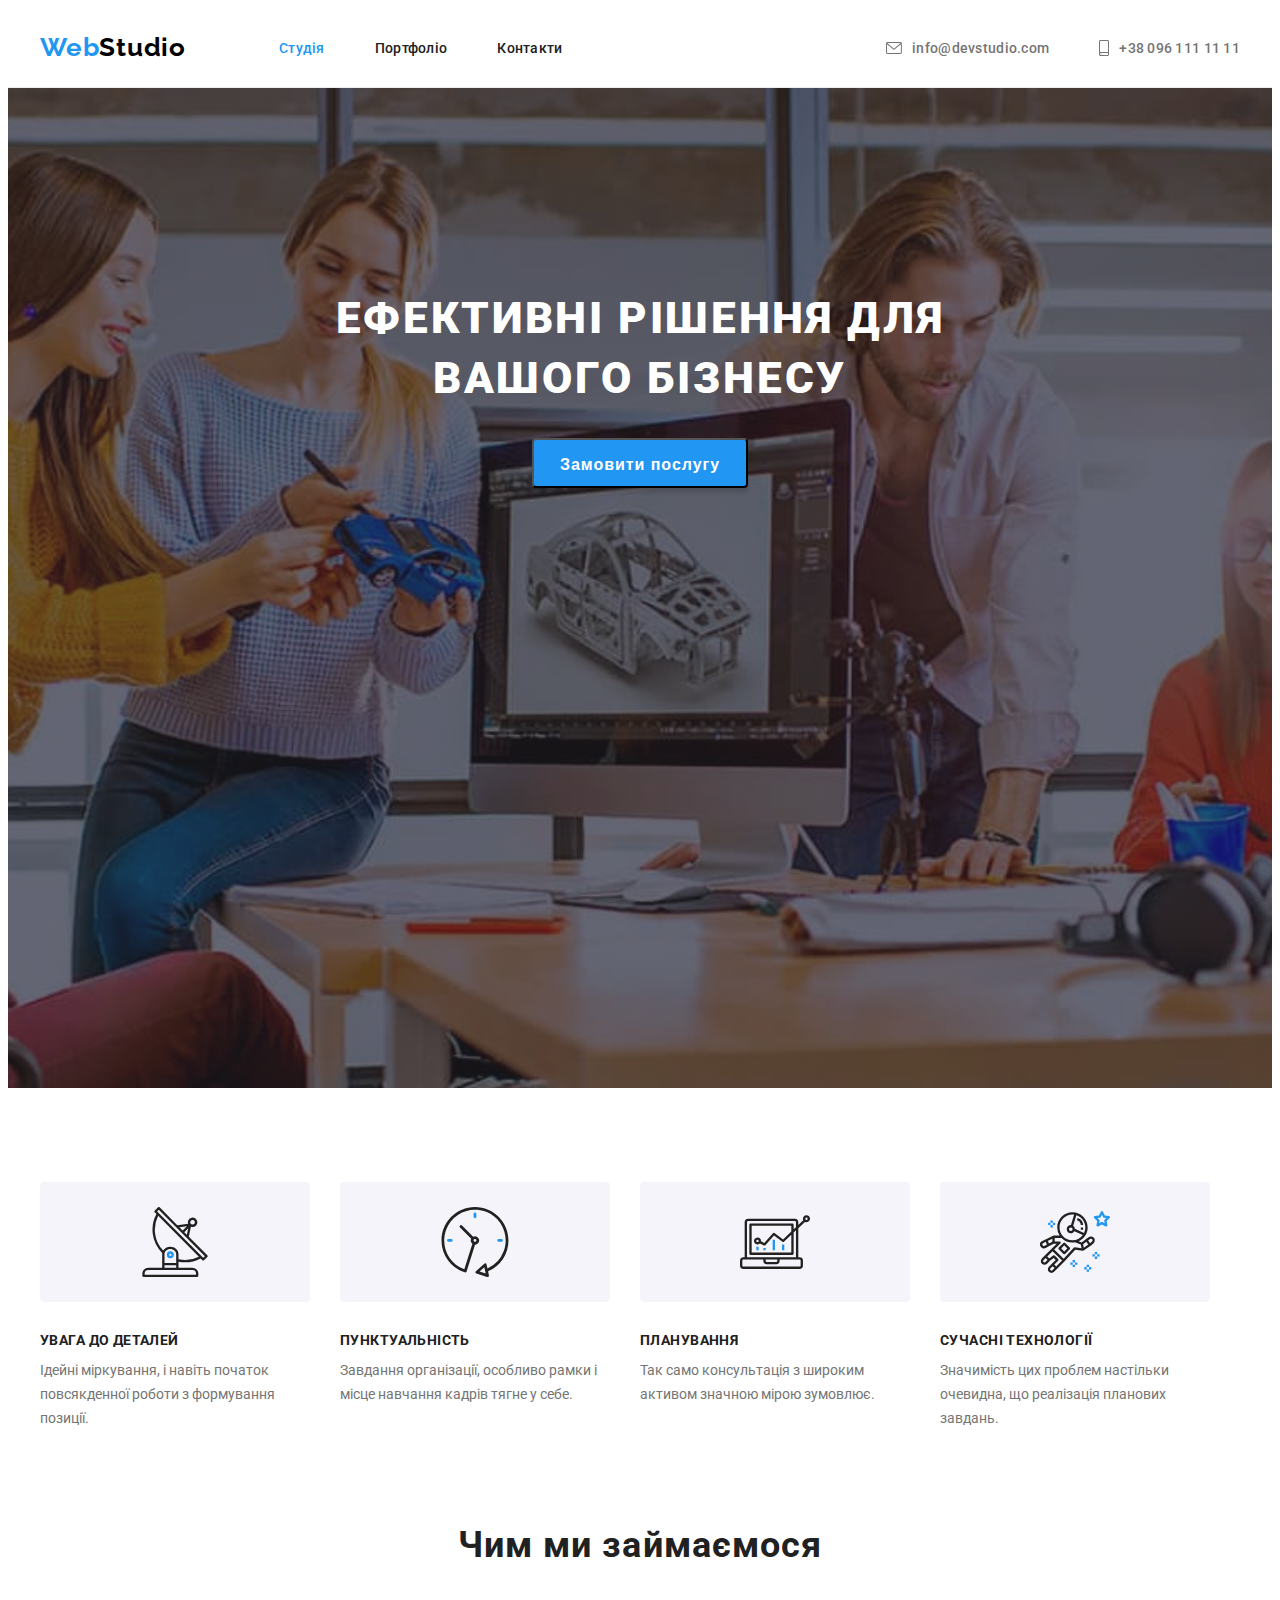
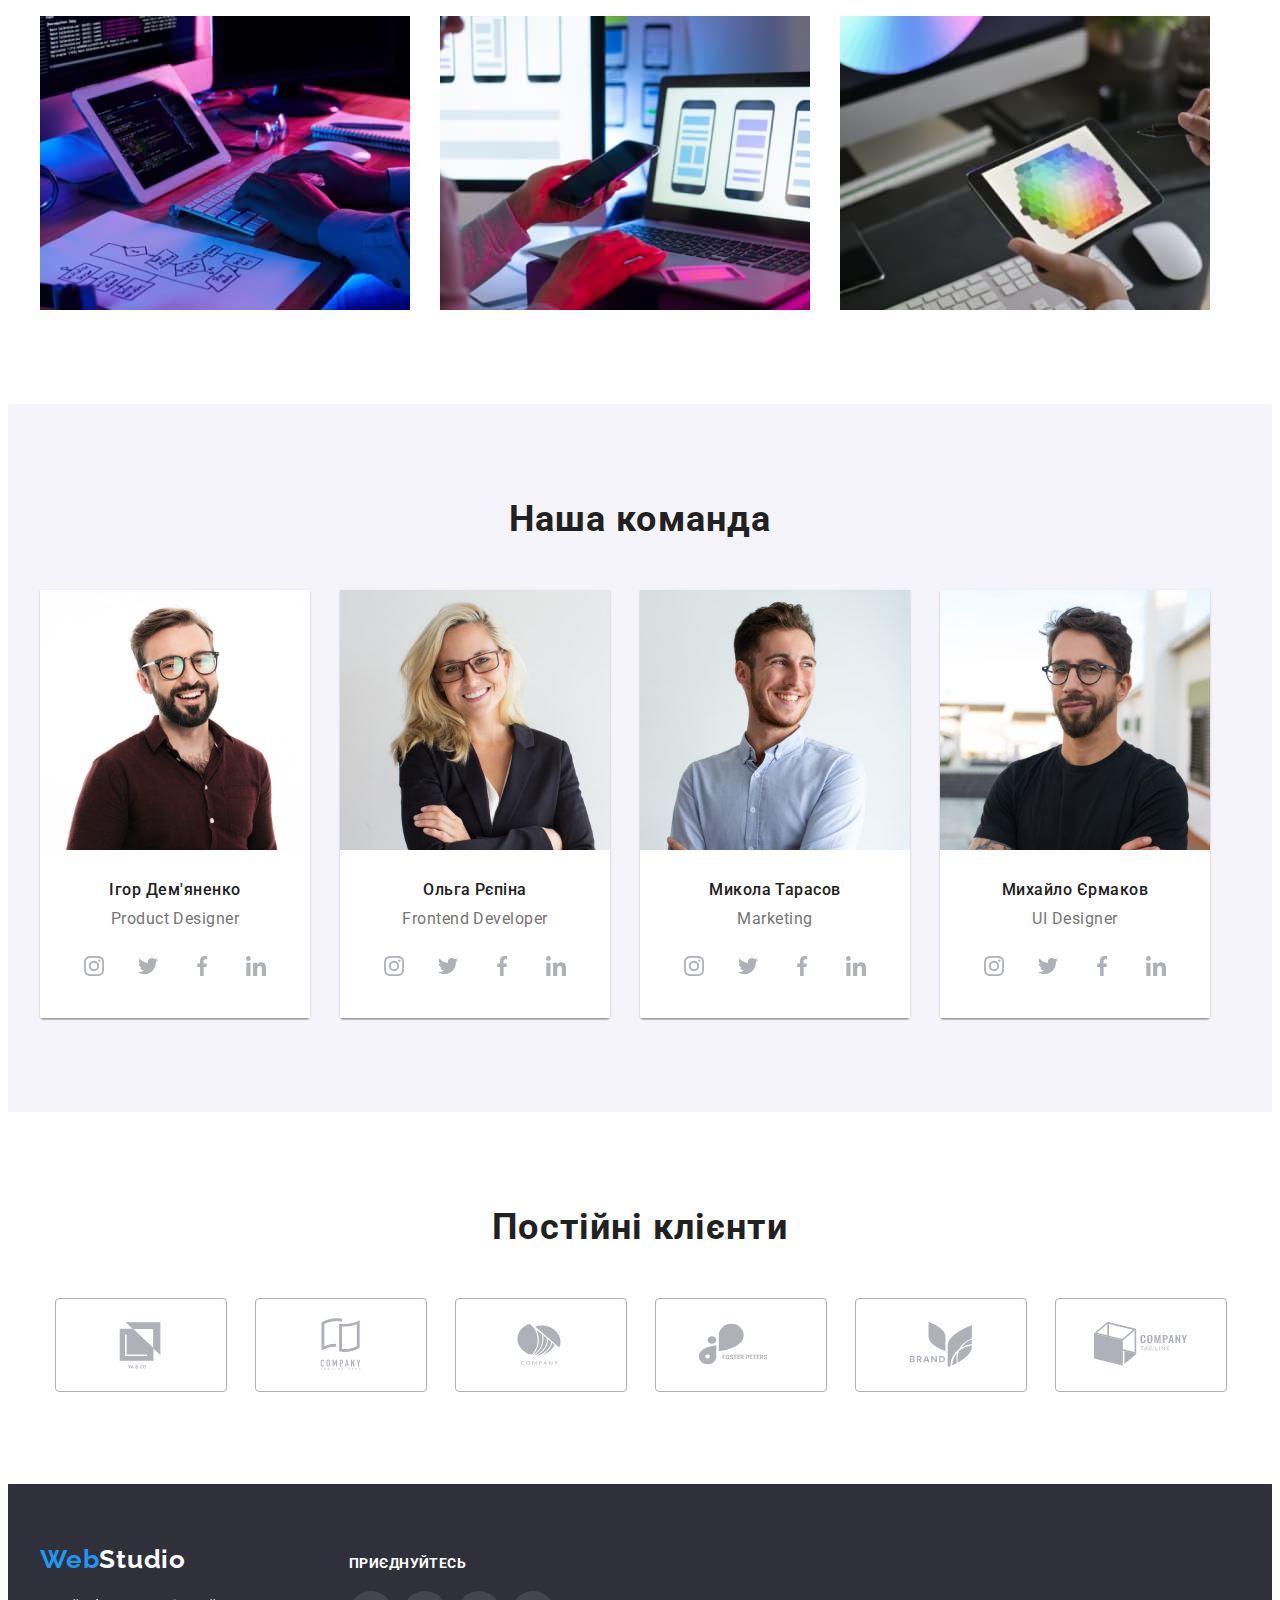
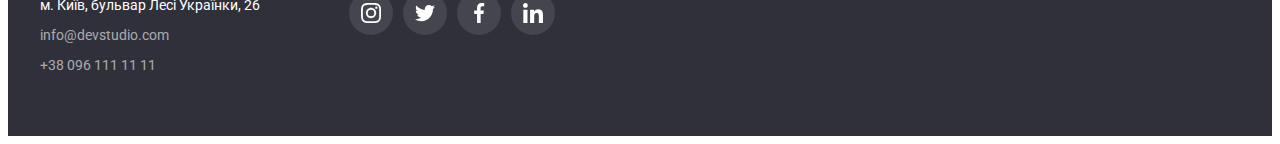
==== index.html @ edd03555 "Initial commit" ====
<!DOCTYPE html>
<html lang="uk">
  <head>
    <meta charset="UTF-8" />
    <meta http-equiv="X-UA-Compatible" content="IE=edge" />
    <meta name="viewport" content="width=device-width, initial-scale=1.0" />
    <title>Студія</title>
    <!-- Стилі -->
    <link
      href="https://fonts.googleapis.com/css2?family=Raleway:wght@700&family=Roboto:wght@400;500;700;900&display=swap"
      rel="stylesheet"
    />
    <!-- Нормалізатор -->
    <link
      rel="stylesheet"
      href="https://cdnjs.cloudflare.com/ajax/libs/modern-normalize/1.1.0/modern-normalize.min.css"
      integrity="sha512-wpPYUAdjBVSE4KJnH1VR1HeZfpl1ub8YT/NKx4PuQ5NmX2tKuGu6U/JRp5y+Y8XG2tV+wKQpNHVUX03MfMFn9Q=="
      crossorigin="anonymous"
      referrerpolicy="no-referrer"
    />
    <!-- Стилі -->
    <link rel="stylesheet" href="./css/styles.css" />
  </head>

  <body>
    <!-- HEADER -->
    <header class="header">
      <div class="header-container container">
        <!-- prettier-ignore -->
        <a href="" lang="en" class="logo">Web<span class="logo-header">Studio</span></a>
        <nav class="header-nav">
          <ul class="list site-nav">
            <li><a href="" class="header-link link current">Студія</a></li>
            <li><a href="./portfolio.html" class="header-link link">Портфоліо</a></li>
            <li><a href="" class="header-link link">Контакти</a></li>
          </ul>
        </nav>
        <div class="header-group">
          <a href="mailto:info@devstudio.com" class="link-contacts">
            <svg class="icon-contacts" width="16px" height="12px">
              <use href="./images/icons.svg#icon-envelope"></use>
            </svg>
            info@devstudio.com</a
          >
          <a href="tel:+380961111111" class="link-contacts">
            <svg class="icon-contacts" width="10px" height="16px">
              <use href="./images/icons.svg#icon-smartphone"></use>
            </svg>
            +38 096 111 11 11</a
          >
        </div>
      </div>
    </header>
    <main>
      <!-- HERO -->
      <section class="hero-section">
        <h1 class="hero-title">Ефективні рішення для вашого бізнесу</h1>
        <button type="button" class="hero-button">Замовити послугу</button>
      </section>
      <!-- Особливості роботи -->
      <section class="section">
        <div class="container">
          <h2 class="section-title visually-hidden">корпоративні принципи роботи компанії</h2>
          <ul class="list feature-list">
            <li>
              <div class="feature-card">
                <div class="feature-item">
                  <svg class="feature-icons" width="70" height="70">
                    <use href="./images/icons.svg#icon-antenna"></use>
                  </svg>
                </div>
                <h3 class="subtitle">УВАГА ДО ДЕТАЛЕЙ</h3>
                <p class="feature-text">
                  Ідейні міркування, і навіть початок повсякденної роботи з формування позиції.
                </p>
              </div>
            </li>
            <li>
              <div class="feature-item">
                <svg class="feature-icons" width="70" height="70">
                  <use href="./images/icons.svg#icon-clock"></use>
                </svg>
              </div>
              <h3 class="subtitle">ПУНКТУАЛЬНІСТЬ</h3>
              <p class="feature-text">
                Завдання організації, особливо рамки і місце навчання кадрів тягне у себе.
              </p>
            </li>
            <li>
              <div class="feature-item">
                <svg class="feature-icons" width="70" height="70">
                  <use href="./images/icons.svg#icon-diagram"></use>
                </svg>
              </div>
              <h3 class="subtitle">ПЛАНУВАННЯ</h3>
              <p class="feature-text">
                Так само консультація з широким активом значною мірою зумовлює.
              </p>
            </li>
            <li>
              <div class="feature-item">
                <svg class="feature-icons" width="70" height="70">
                  <use href="./images/icons.svg#icon-astronaut"></use>
                </svg>
              </div>
              <h3 class="subtitle">СУЧАСНІ ТЕХНОЛОГІЇ</h3>
              <p class="feature-text">
                Значимість цих проблем настільки очевидна, що реалізація планових завдань.
              </p>
            </li>
          </ul>
        </div>
      </section>
      <!-- Зміст роботи -->
      <section class="section not-padding">
        <div class="container">
          <h2 class="section-title">Чим ми займаємося</h2>
          <ul class="list img-box">
            <li class="img-item">
              <img src="./images/img-gallery1.jpg" alt="наша робота" width="370" height="294" />
            </li>
            <li class="img-item">
              <img src="./images/img-gallery2.jpg" alt="наша робота" width="370" height="294" />
            </li>
            <li class="img-item">
              <img src="./images/img-gallery3.jpg" alt="наша робота" width="370" height="294" />
            </li>
          </ul>
        </div>
      </section>
      <!-- Команда -->
      <section class="section background">
        <div class="container">
          <h2 class="section-title">Наша команда</h2>
          <ul class="list team-list">
            <li class="team-card">
              <div class="">
                <img
                  src="./images/product-designer.jpg"
                  alt="продукт дизайнер"
                  width="270"
                  height="260"
                />
                <div class="under-foto">
                  <h4 class="team-title">Ігор Дем'яненко</h4>
                  <p class="team-text" lang="en">Product Designer</p>
                  <ul class="socials list">
                    <li class="social-item">
                      <a
                        class="social-link link"
                        href="https://instagram.com"
                        target="_blank"
                        rel="noopener noreferrer nofollow"
                        aria-label="Іконка інстаграм"
                      >
                        <svg class="social-icon" width="20" height="20">
                          <use href="./images/icons.svg#icon-instagram"></use>
                        </svg>
                      </a>
                    </li>
                    <li class="social-item">
                      <a
                        class="social-link link"
                        href="https://twitter.com"
                        target="_blank"
                        rel="noopener noreferrer nofollow"
                        aria-label="Іконка твітер"
                      >
                        <svg class="social-icon" width="20" height="20">
                          <use href="./images/icons.svg#icon-twitter"></use>
                        </svg>
                      </a>
                    </li>
                    <li class="social-item">
                      <a
                        class="social-link link"
                        href="https://facebook.com"
                        target="_blank"
                        rel="noopener noreferrer nofollow"
                        aria-label="Іконка фейсбук"
                      >
                        <svg class="social-icon" width="20" height="20">
                          <use href="./images/icons.svg#icon-facebook"></use>
                        </svg>
                      </a>
                    </li>
                    <li class="social-item">
                      <a
                        class="social-link link"
                        href="https://linkedin.com"
                        target="_blank"
                        rel="noopener noreferrer nofollow"
                        aria-label="Іконка лінкедін"
                      >
                        <svg class="social-icon" width="20" height="20">
                          <use href="./images/icons.svg#icon-linkedin"></use>
                        </svg>
                      </a>
                    </li>
                  </ul>
                </div>
              </div>
            </li>
            <li class="team-card">
              <div class="">
                <img
                  src="./images/frontend-developer.jpg"
                  alt="фронтенд розробник"
                  width="270"
                  height="260"
                />
                <div class="under-foto">
                  <h4 class="team-title">Ольга Рєпіна</h4>
                  <p class="team-text" lang="en">Frontend Developer</p>
                  <ul class="socials list">
                    <li class="social-item">
                      <a
                        class="social-link link"
                        href="https://instagram.com"
                        target="_blank"
                        rel="noopener noreferrer nofollow"
                        aria-label="Іконка інстаграм"
                      >
                        <svg class="social-icon" width="20" height="20">
                          <use href="./images/icons.svg#icon-instagram"></use>
                        </svg>
                      </a>
                    </li>
                    <li class="social-item">
                      <a
                        class="social-link link"
                        href="https://twitter.com"
                        target="_blank"
                        rel="noopener noreferrer nofollow"
                        aria-label="Іконка твітер"
                      >
                        <svg class="social-icon" width="20" height="20">
                          <use href="./images/icons.svg#icon-twitter"></use>
                        </svg>
                      </a>
                    </li>
                    <li class="social-item">
                      <a
                        class="social-link link"
                        href="https://facebook.com"
                        target="_blank"
                        rel="noopener noreferrer nofollow"
                        aria-label="Іконка фейсбук"
                      >
                        <svg class="social-icon" width="20" height="20">
                          <use href="./images/icons.svg#icon-facebook"></use>
                        </svg>
                      </a>
                    </li>
                    <li class="social-item">
                      <a
                        class="social-link link"
                        href="https://linkedin.com"
                        target="_blank"
                        rel="noopener noreferrer nofollow"
                        aria-label="Іконка лінкедін"
                      >
                        <svg class="social-icon" width="20" height="20">
                          <use href="./images/icons.svg#icon-linkedin"></use>
                        </svg>
                      </a>
                    </li>
                  </ul>
                </div>
              </div>
            </li>
            <li class="team-card">
              <div class="">
                <img src="./images/marketing.jpg" alt="маркетолог" width="270" height="260" />
                <div class="under-foto">
                  <h4 class="team-title">Микола Тарасов</h4>
                  <p class="team-text" lang="en">Marketing</p>

                  <ul class="socials list">
                    <li class="social-item">
                      <a
                        class="social-link link"
                        href="https://instagram.com"
                        target="_blank"
                        rel="noopener noreferrer nofollow"
                        aria-label="Іконка інстаграм"
                      >
                        <svg class="social-icon" width="20" height="20">
                          <use href="./images/icons.svg#icon-instagram"></use>
                        </svg>
                      </a>
                    </li>
                    <li class="social-item">
                      <a
                        class="social-link link"
                        href="https://twitter.com"
                        target="_blank"
                        rel="noopener noreferrer nofollow"
                        aria-label="Іконка твітер"
                      >
                        <svg class="social-icon" width="20" height="20">
                          <use href="./images/icons.svg#icon-twitter"></use>
                        </svg>
                      </a>
                    </li>
                    <li class="social-item">
                      <a
                        class="social-link link"
                        href="https://facebook.com"
                        target="_blank"
                        rel="noopener noreferrer nofollow"
                        aria-label="Іконка фейсбук"
                      >
                        <svg class="social-icon" width="20" height="20">
                          <use href="./images/icons.svg#icon-facebook"></use>
                        </svg>
                      </a>
                    </li>
                    <li class="social-item">
                      <a
                        class="social-link link"
                        href="https://linkedin.com"
                        target="_blank"
                        rel="noopener noreferrer nofollow"
                        aria-label="Іконка лінкедін"
                      >
                        <svg class="social-icon" width="20" height="20">
                          <use href="./images/icons.svg#icon-linkedin"></use>
                        </svg>
                      </a>
                    </li>
                  </ul>
                </div>
              </div>
            </li>
            <li class="team-card">
              <div class="">
                <img src="./images/ul-designer.jpg" alt="ул дизайнер" width="270" height="260" />
                <div class="under-foto">
                  <h4 class="team-title">Михайло Єрмаков</h4>
                  <p class="team-text" lang="en">UI Designer</p>

                  <ul class="socials list">
                    <li class="social-item">
                      <a
                        class="social-link link"
                        href="https://instagram.com"
                        target="_blank"
                        rel="noopener noreferrer nofollow"
                        aria-label="Іконка інстаграм"
                      >
                        <svg class="social-icon" width="20" height="20">
                          <use href="./images/icons.svg#icon-instagram"></use>
                        </svg>
                      </a>
                    </li>
                    <li class="social-item">
                      <a
                        class="social-link link"
                        href="https://twitter.com"
                        target="_blank"
                        rel="noopener noreferrer nofollow"
                        aria-label="Іконка твітер"
                      >
                        <svg class="social-icon" width="20" height="20">
                          <use href="./images/icons.svg#icon-twitter"></use>
                        </svg>
                      </a>
                    </li>
                    <li class="social-item">
                      <a
                        class="social-link link"
                        href="https://facebook.com"
                        target="_blank"
                        rel="noopener noreferrer nofollow"
                        aria-label="Іконка фейсбук"
                      >
                        <svg class="social-icon" width="20" height="20">
                          <use href="./images/icons.svg#icon-facebook"></use>
                        </svg>
                      </a>
                    </li>
                    <li class="social-item">
                      <a
                        class="social-link link"
                        href="https://linkedin.com"
                        target="_blank"
                        rel="noopener noreferrer nofollow"
                        aria-label="Іконка лінкедін"
                      >
                        <svg class="social-icon" width="20" height="20">
                          <use href="./images/icons.svg#icon-linkedin"></use>
                        </svg>
                      </a>
                    </li>
                  </ul>
                </div>
              </div>
            </li>
          </ul>
        </div>
      </section>
      <!-- Постійні клієнти -->
      <section class="section">
        <div class="container">
          <h2 class="section-title">Постійні клієнти</h2>
          <ul class="clients-list list">
            <li>
              <a
                class="clients-link link"
                href=""
                target="_blank"
                rel="noopener noreferrer nofollow"
                aria-label="клієнт 1"
              >
                <svg class="client-icon" width="106" height="60">
                  <use href="./images/icons.svg#icon-client1"></use>
                </svg>
              </a>
            </li>
            <li>
              <a
                class="clients-link link"
                href=""
                target="_blank"
                rel="noopener noreferrer nofollow"
                aria-label="клієнт 2"
              >
                <svg class="client-icon" width="106" height="60">
                  <use href="./images/icons.svg#icon-client2"></use>
                </svg>
              </a>
            </li>
            <li>
              <a
                class="clients-link link"
                href=""
                target="_blank"
                rel="noopener noreferrer nofollow"
                aria-label="клієнт 3"
              >
                <svg class="client-icon" width="106" height="60">
                  <use href="./images/icons.svg#icon-client3"></use>
                </svg>
              </a>
            </li>
            <li>
              <a
                class="clients-link link"
                href=""
                target="_blank"
                rel="noopener noreferrer nofollow"
                aria-label="клієнт 4"
              >
                <svg class="client-icon" width="106" height="60">
                  <use href="./images/icons.svg#icon-client4"></use>
                </svg>
              </a>
            </li>
            <li>
              <a
                class="clients-link link"
                href=""
                target="_blank"
                rel="noopener noreferrer nofollow"
                aria-label="клієнт 5"
              >
                <svg class="client-icon" width="106" height="60">
                  <use href="./images/icons.svg#icon-client5"></use>
                </svg>
              </a>
            </li>
            <li>
              <a
                class="clients-link link"
                href=""
                target="_blank"
                rel="noopener noreferrer nofollow"
                aria-label="клієнт 6"
              >
                <svg class="client-icon" width="106" height="60">
                  <use href="./images/icons.svg#icon-client6"></use>
                </svg>
              </a>
            </li>
          </ul>
        </div>
      </section>
    </main>
    <footer class="footer">
      <div class="container footer-container">
        <div class="footer-addresse">
          <!-- prettier-ignore -->
          <a href="" lang="en" class="logo">Web<span class="logo-footer">Studio</span></a>
          <address>
            <ul class="list">
              <li class="addresse">
                <a
                  href="https://goo.gl/maps/GXKJQdvFJzr9G8gM8"
                  target="_blank"
                  rel="noopener noreferrer nofollow"
                  class="link-addresse-footer"
                >
                  м. Київ, бульвар Лесі Українки, 26
                </a>
              </li>
              <li class="addresse">
                <a href="mailto:info@devstudio.com" class="link-contacts-footer"
                  >info@devstudio.com</a
                >
              </li>
              <li class="addresse">
                <a href="tel:+380961111111" class="link-contacts-footer">+38 096 111 11 11</a>
              </li>
            </ul>
          </address>
        </div>
        <div class="footer-socials">
          <h3 class="subtitle subtitle-footer">приєднуйтесь</h3>
          <ul class="socials list">
            <li class="social-item">
              <a
                class="social-link social-link-footer link"
                href="https://instagram.com"
                target="_blank"
                rel="noopener noreferrer nofollow"
                aria-label="Іконка інстаграм"
              >
                <svg class="social-icon" width="20" height="20">
                  <use href="./images/icons.svg#icon-instagram"></use>
                </svg>
              </a>
            </li>
            <li class="social-item">
              <a
                class="social-link social-link-footer link"
                href="https://twitter.com"
                target="_blank"
                rel="noopener noreferrer nofollow"
                aria-label="Іконка твітер"
              >
                <svg class="social-icon" width="20" height="20">
                  <use href="./images/icons.svg#icon-twitter"></use>
                </svg>
              </a>
            </li>
            <li class="social-item">
              <a
                class="social-link social-link-footer link"
                href="https://facebook.com"
                target="_blank"
                rel="noopener noreferrer nofollow"
                aria-label="Іконка фейсбук"
              >
                <svg class="social-icon" width="20" height="20">
                  <use href="./images/icons.svg#icon-facebook"></use>
                </svg>
              </a>
            </li>
            <li class="social-item">
              <a
                class="social-link social-link-footer link"
                href="https://linkedin.com"
                target="_blank"
                rel="noopener noreferrer nofollow"
                aria-label="Іконка лінкедін"
              >
                <svg class="social-icon" width="20" height="20">
                  <use href="./images/icons.svg#icon-linkedin"></use>
                </svg>
              </a>
            </li>
          </ul>
        </div>
      </div>
    </footer>
  </body>
</html>
---- css/styles.css ----
/* основний колір тексту #757575 */
/* колір заголовків h3 #212121 */
/* основний колір фону #FFFFFF */
/* додатковий колір фону #F5F4FA */
/* колір геро и футера #2F303A */
/* колір контактів футера rgba(255, 255, 255, 0.6); */
/* колір логотип, кнопка, підсвітка #2196F3*/
/* колір кнопка герой-активна #188CE8 */
/* колір фону героя #c4c4c4 */
/* колір градієнта #2f303a66 */
/* колір іконок клієнтів #AFB1B8 */

/* призначення змінних */
:root {
  /* кольори */
  --primary-text-color: #757575;
  --title-text-color: #212121;
  --basic-white-color: #ffffff;
  --logo-web: #2196f3;
  --logo-header: #000000;
  --hero-footer-bgc: #2f303a;
  --contacts-footer-colors: #ffffff99;
  --secondary-bgc: #f5f4fa;
  --button-activ-color: #188ce8;
  --hero-bgc: #c4c4c4;
  --hero-gradient: #2f303a66;
  --client-link-color: #afb1b8;
  /* відступ у сітках */
  --indent: 30px;
}

/* body */
body {
  font-family: Roboto, sans-serif;
  font-size: 14px;

  color: var(--primary-text-color);
  background-color: var(--basic-white-color);
}

.background {
  background-color: var(--secondary-bgc);
}

h1,
h2,
h3,
h4,
h5,
h6,
p {
  margin: 0;
}
.list {
  margin: 0;
  padding: 0;

  list-style: none;
}

.container {
  width: 1200px;
  padding-left: 15px;
  padding-right: 15px;
  margin-left: auto;
  margin-right: auto;

  /* outline: 2px solid red; */
}

img {
  display: block;
  max-width: 100%;
  height: auto;
}

.visually-hidden {
  position: absolute;
  white-space: nowrap;
  width: 1px;
  height: 1px;
  overflow: hidden;
  border: 0;
  padding: 0;
  clip: rect(0 0 0 0);
  clip-path: inset(50%);
  margin: -1px;
}

/* Header */

.header {
  border-bottom: 1px solid #ececec;
}
/* логотип*/
.logo {
  margin-right: 93px;

  font-weight: 700;
  font-size: 26px;
  line-height: calc(31 / 26);
  letter-spacing: 0.03em;
  text-decoration: none;

  color: var(--logo-web);
  font-family: 'Raleway';
}
.logo-header {
  color: var(--logo-header);
}

/* кнопки навігації */
.site-nav .link {
  font-weight: 500;
  font-size: 14px;
  line-height: calc(16 / 14);
  letter-spacing: 0.02em;
  text-decoration: none;

  color: var(--title-text-color);
}

.site-nav .link:hover,
.site-nav .link:focus {
  color: var(--logo-web);
}

.link.current {
  color: var(--logo-web);
}

.header-nav {
  margin-right: auto;
}

/* ссилки на пошту і телефон */
.link-contacts {
  display: flex;
  align-items: center;
  gap: 10px;

  font-weight: 500;
  font-size: 14px;
  line-height: calc(16 / 14);
  letter-spacing: 0.02em;
  text-decoration: none;

  color: var(--primary-text-color);
}

.icon-contacts {
  fill: currentColor;
}

.link-contacts:hover,
.link-contacts:focus {
  color: var(--logo-web);
}

/* Флекс хедера */
.header-container {
  display: flex;
  align-items: center;
}

.site-nav {
  display: flex;
  align-items: center;
  gap: 50px;
}

.header-group {
  display: flex;
  align-items: center;
  gap: 50px;
}

.header-link,
.link-contacts {
  /* display: block; */
  padding-top: 32px;
  padding-bottom: 31px;
}

/* HERO */

.hero-section {
  max-width: 1600px;
  height: 600px;
  padding: 200px 0;
  margin: 0 auto;

  text-align: center;

  background-color: var(--hero-bgc);
  background-image: linear-gradient(var(--hero-gradient), var(--hero-gradient)),
    url(../images/img-bgi.jpg);
  background-repeat: no-repeat;
  background-size: cover;
  background-position: center;
}
.hero-title {
  width: 696px;
  margin: 0 auto 30px;

  font-weight: 900;
  font-size: 44px;
  line-height: calc(60 / 44);
  letter-spacing: 0.06em;
  text-transform: uppercase;

  color: var(--basic-white-color);
}

.hero-button {
  width: 216px;
  height: 50px;
  padding: 10px 26px;

  font-weight: 700;
  font-size: 16px;
  line-height: calc(30 / 16);
  letter-spacing: 0.06em;

  background-color: var(--logo-web);
  color: var(--basic-white-color);

  box-shadow: 0px 4px 4px #00000026;
  border-radius: 4px;
  cursor: pointer;
}

.hero-button:hover,
.hero-button:focus {
  background-color: var(--button-activ-color);
}

/* Main */

.section {
  padding-top: 94px;
  padding-bottom: 94px;

  /* background-color: aquamarine; */
}
.not-padding {
  padding-top: 0;
}
.section-title {
  margin-bottom: 50px;

  font-weight: 700;
  font-size: 36px;
  line-height: calc(42 / 36);
  text-align: center;
  letter-spacing: 0.03em;

  color: var(--title-text-color);
}

/* Особливості роботи */

.subtitle {
  margin-bottom: 10px;

  font-weight: 700;
  font-size: 14px;
  line-height: calc(16 / 14);
  letter-spacing: 0.03em;
  text-transform: uppercase;

  color: var(--title-text-color);
}

.feature-item {
  display: flex;
  width: 270px;
  height: 120px;
  justify-content: center;
  align-items: center;
  margin-bottom: 30px;

  background-color: var(--secondary-bgc);

  border-radius: 4px;
}

.feature-text {
  width: 270px;

  line-height: calc(24 / 14);
}
.feature-list {
  display: flex;
}

.feature-list > li:not(:last-child) {
  margin-right: 30px;
}

/* Зміст роботи */

.img-box {
  display: flex;
  flex-wrap: wrap;
  gap: var(--indent);
  --items: 3;
}

.img-item {
  flex-basis: calc((100%- (var(--items)-1) * var(--indent))) / var(--items);
}

/* Команда */

.team-title {
  margin-bottom: 10px;

  font-weight: 500;
  font-size: 16px;
  line-height: calc(19 / 16);
  letter-spacing: 0.03em;

  color: var(--title-text-color);
}

.team-text {
  margin-bottom: 16px;

  font-weight: 400;
  font-size: 16px;
  line-height: calc(19 / 16);
  text-align: center;
  letter-spacing: 0.03em;
}

.under-foto {
  padding: 30px 0;

  text-align: center;
  width: 270px;

  background-color: var(--basic-white-color);
}

.team-list {
  display: flex;
  flex-wrap: wrap;
  gap: var(--indent);
  --items: 4;
}

.team-card {
  flex-basis: calc((100%- (var(--items)-1) * var(--indent))) / var(--items);

  border-radius: 0px 0px 4px 4px;
  box-shadow: 0px 1px 3px rgba(0, 0, 0, 0.12), 0px 1px 1px rgba(0, 0, 0, 0.14),
    0px 2px 1px rgba(0, 0, 0, 0.2);
}

.socials {
  display: flex;
  justify-content: center;
  align-items: center;
  gap: 10px;
}

.social-item {
  width: 44px;
  height: 44px;
}

.social-link {
  display: flex;
  justify-content: center;
  align-items: center;
  width: 100%;
  height: 100%;

  color: #afb1b8;

  background-color: var(--basic-white-color);

  border-radius: 50%;
}

.social-icon {
  fill: currentColor;
}

.social-link:hover,
.social-link:focus {
  color: var(--basic-white-color);

  background-color: #2196f3;
}

/* Постійні клієнти */

.clients-list {
  display: flex;
  justify-content: center;
  align-items: center;
  gap: 30px;
}
.clients-list > li {
  width: 170px;
  height: 92px;
}

.clients-link {
  display: flex;
  justify-content: center;
  align-items: center;
  width: 100%;
  height: 100%;

  color: var(--client-link-color);

  border: 1px solid var(--client-link-color);
  border-radius: 4px;
}

.client-icon {
  fill: currentColor;
}

.clients-link:hover,
.clients-link:focus {
  color: var(--logo-web);

  border: 1px solid var(--logo-web);
}

/* FOOTER */

.footer {
  padding: 60px 0;

  line-height: calc(21 / 14);

  background-color: var(--hero-footer-bgc);
}
.logo-footer {
  color: var(--basic-white-color);
}

.link-addresse-footer {
  text-decoration: none;
  font-style: normal;

  color: var(--basic-white-color);
}

.link-addresse-footer:hover,
.link-addresse-footer:focus {
  color: var(--logo-web);
}

.link-contacts-footer {
  text-decoration: none;
  font-style: normal;

  color: var(--contacts-footer-colors);
}

address {
  margin-top: 20px;
}

.addresse:not(:last-child) {
  margin-bottom: 9px;
}

.link-contacts-footer:hover,
.link-contacts-footer:focus {
  color: var(--logo-web);
}

.subtitle-footer {
  margin-bottom: 20px;

  color: var(--basic-white-color);
}
.footer-container {
  display: flex;
  align-items: baseline;
}

.footer-addresse {
  margin-right: 70px;
}

.social-link-footer {
  background-color: #ffffff1a;
}

.social-link-footer > .social-icon {
  fill: var(--basic-white-color);
}

/* Портфоліо */

.filter-button {
  height: 38px;
  padding: 0 22px;

  font-family: 'Roboto';
  font-style: normal;
  font-weight: 500;
  font-size: 16px;
  line-height: calc(26 / 16);
  text-align: center;
  letter-spacing: 0.03em;

  color: var(--title-text-color);

  background-color: var(--secondary-bgc);

  border-radius: 4px;
}

.filter {
  display: flex;
  gap: 8px;
  justify-content: center;
  margin-bottom: 50px;
}

.filter-button:hover,
.filter-button:focus {
  color: var(--basic-white-color);

  background-color: var(--logo-web);

  box-shadow: 0px 3px 1px #0000001a, 0px 1px 2px #00000014, 0px 2px 2px #0000001f;
  cursor: pointer;
}

.title-portfolio {
  margin-bottom: 4px;

  font-weight: 700;
  font-size: 18px;
  line-height: calc(36 / 18);
  letter-spacing: 0.06em;

  color: var(--title-text-color);
}

.name-project {
  width: 370px;
  padding: 20px 24px 19px;

  border-right: 1px solid #eeeeee;
  border-bottom: 1px solid #eeeeee;
  border-left: 1px solid #eeeeee;
}

.text-project {
  font-size: 16px;
  line-height: calc(30 / 16);
  letter-spacing: 0.03em;
}

.project-list {
  display: flex;
  flex-wrap: wrap;
  gap: var(--indent);

  --items: 3;
}

.card-project {
  max-height: 404px;
  flex-basis: calc((100%- (var(--items)-1) * var(--indent))) / var(--items);
}

.card-project:hover,
.card-project:focus {
  box-shadow: 0px 1px 1px #0000001f, 0px 4px 4px #0000000f, 1px 4px 6px #00000029;
}
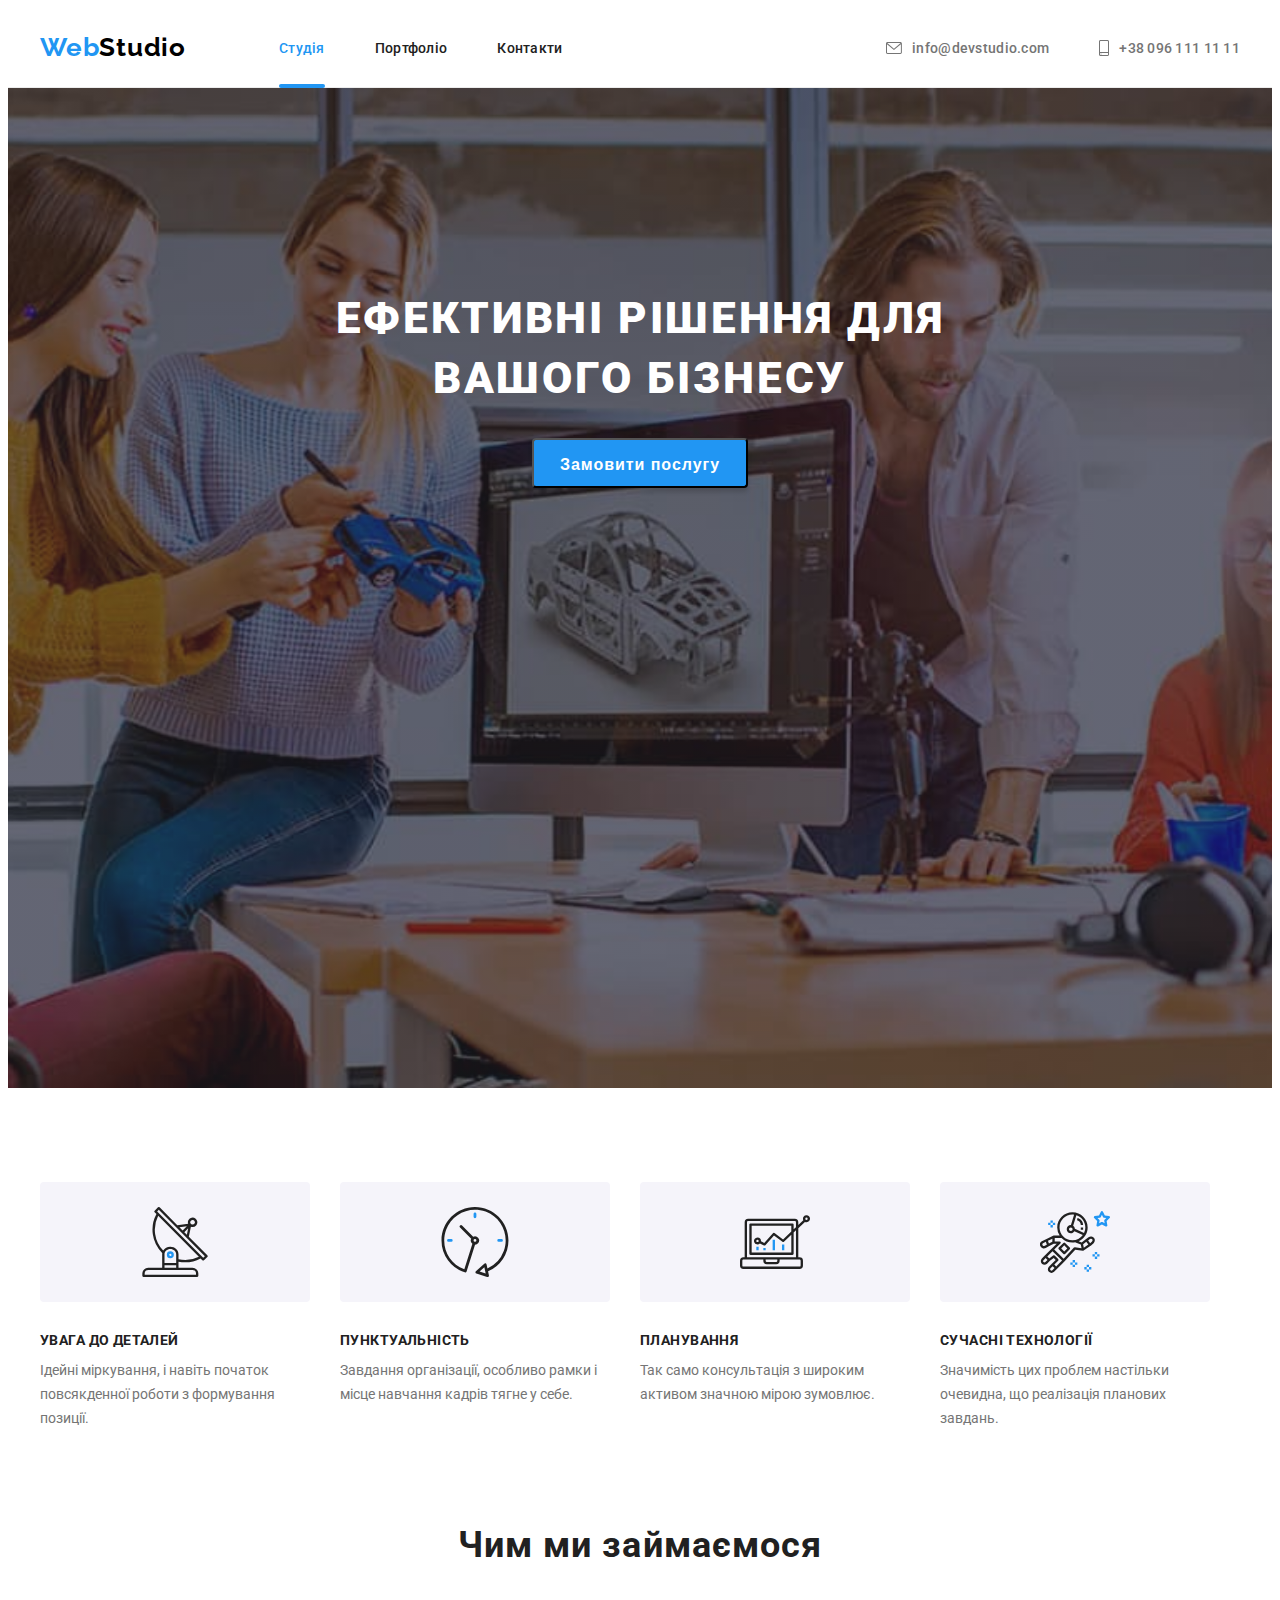
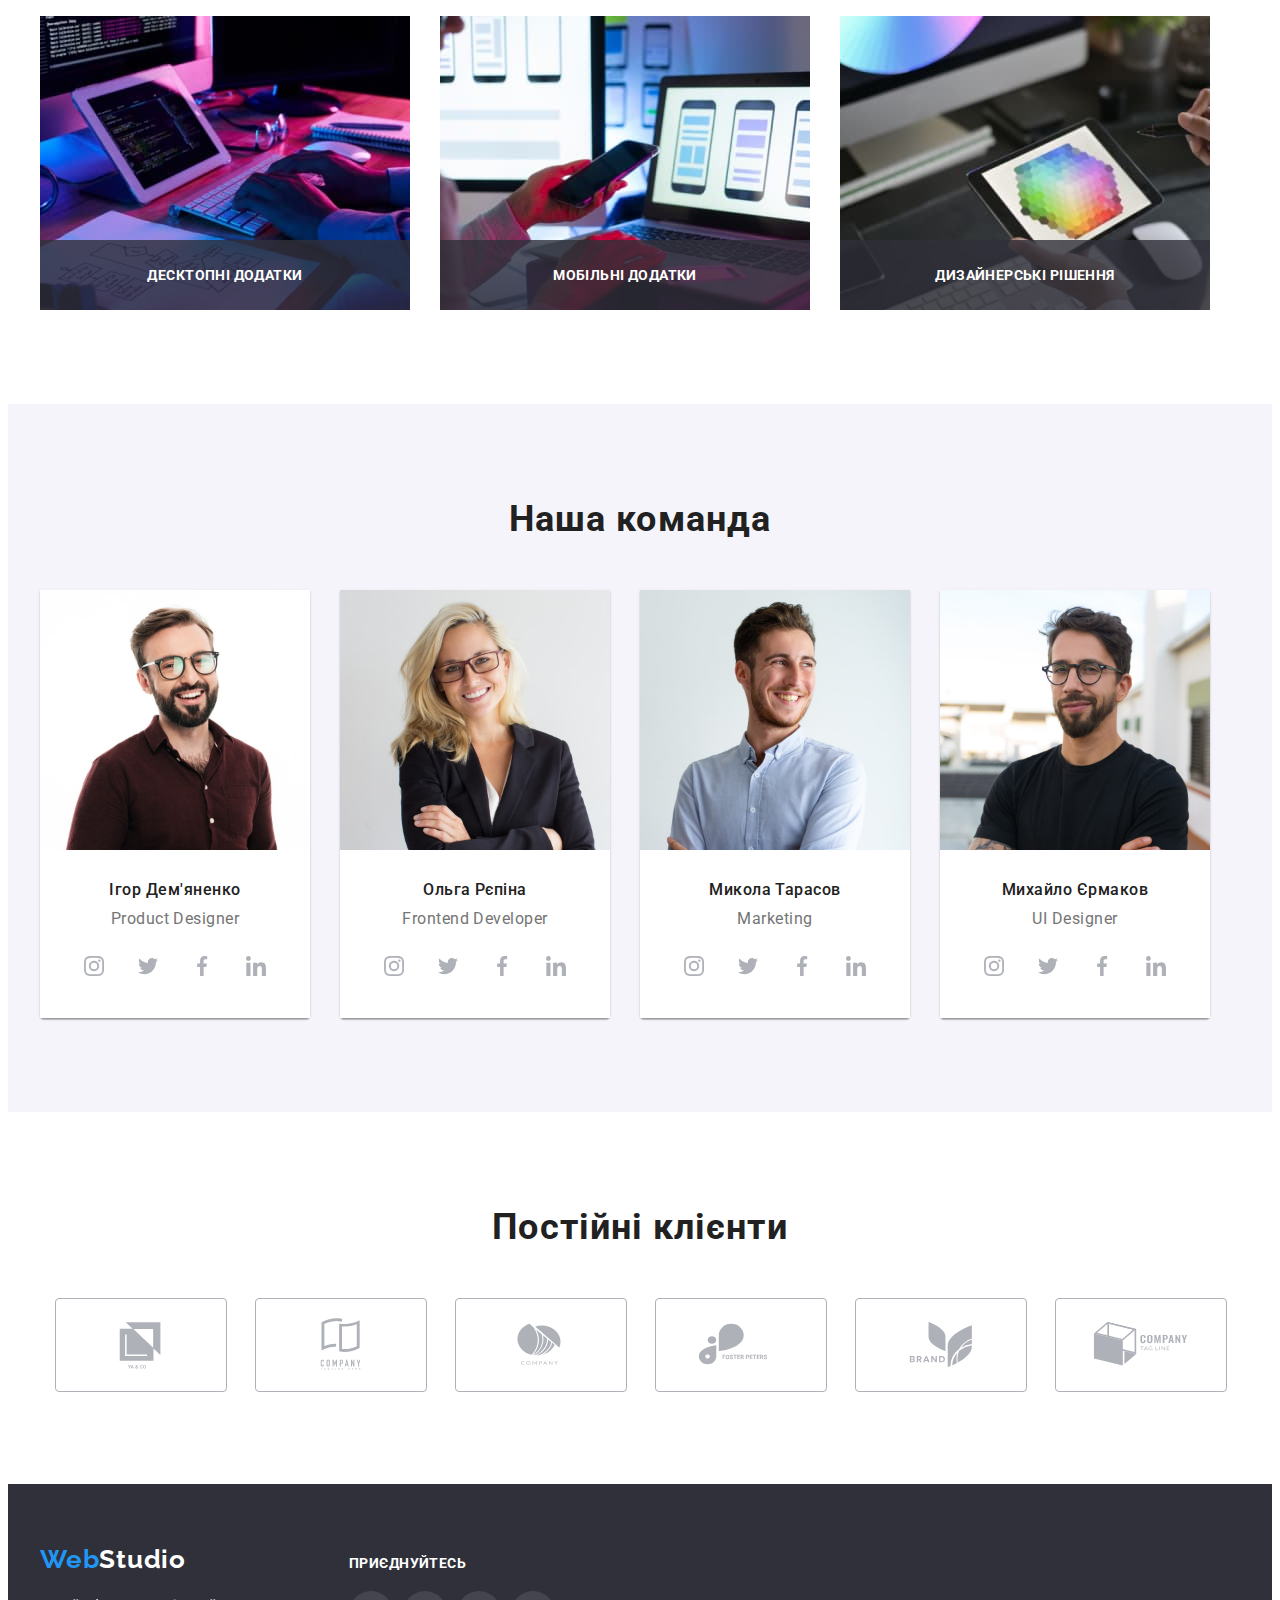
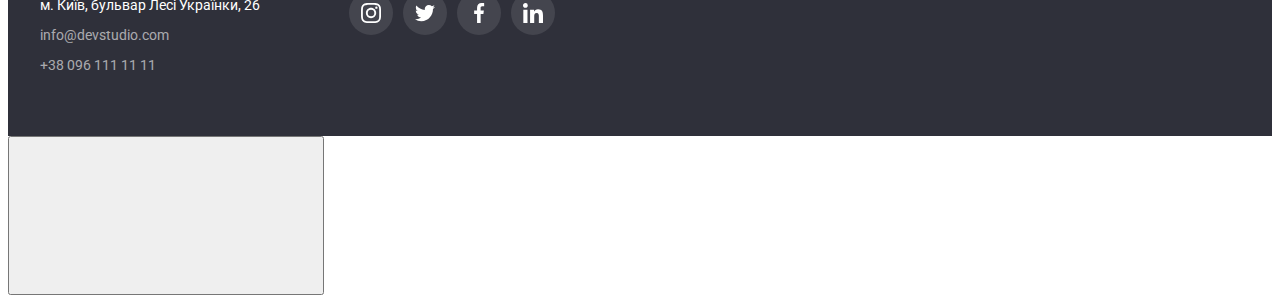
==== commit d67678bd: "позиціонування, переходи" ====
--- a/index.html
+++ b/index.html
@@ -118,12 +118,21 @@
           <ul class="list img-box">
             <li class="img-item">
               <img src="./images/img-gallery1.jpg" alt="наша робота" width="370" height="294" />
+              <div class="box-overlay">
+                <p class="box-text">Десктопні додатки</p>
+              </div>
             </li>
             <li class="img-item">
               <img src="./images/img-gallery2.jpg" alt="наша робота" width="370" height="294" />
+              <div class="box-overlay">
+                <p class="box-text">Мобільні додатки</p>
+              </div>
             </li>
             <li class="img-item">
               <img src="./images/img-gallery3.jpg" alt="наша робота" width="370" height="294" />
+              <div class="box-overlay">
+                <p class="box-text">Дизайнерські рішення</p>
+              </div>
             </li>
           </ul>
         </div>
@@ -574,5 +583,12 @@
         </div>
       </div>
     </footer>
+    <div class="backdrop">
+      <div class="modal">
+        <button>
+          <svg></svg>
+        </button>
+      </div>
+    </div>
   </body>
 </html>
--- a/css/styles.css
+++ b/css/styles.css
@@ -27,6 +27,9 @@
   --client-link-color: #afb1b8;
   /* відступ у сітках */
   --indent: 30px;
+  /* властивості переходів */
+  --anim-time: 250ms;
+  --anim-ft: cubic-bezier(0.4, 0, 0.2, 1);
 }
 
 /* body */
@@ -111,6 +114,8 @@
 
 /* кнопки навігації */
 .site-nav .link {
+  position: relative;
+
   font-weight: 500;
   font-size: 14px;
   line-height: calc(16 / 14);
@@ -118,6 +123,10 @@
   text-decoration: none;
 
   color: var(--title-text-color);
+
+  transition-property: color;
+  transition-duration: var(--anim-time);
+  transition-timing-function: var(--anim-ft);
 }
 
 .site-nav .link:hover,
@@ -127,6 +136,19 @@
 
 .link.current {
   color: var(--logo-web);
+}
+
+.link.current::after {
+  position: absolute;
+  bottom: -1px;
+  left: 0;
+
+  content: '';
+  width: 100%;
+  height: 4px;
+
+  border-radius: 2px;
+  background-color: var(--logo-web);
 }
 
 .header-nav {
@@ -144,8 +166,11 @@
   line-height: calc(16 / 14);
   letter-spacing: 0.02em;
   text-decoration: none;
-
   color: var(--primary-text-color);
+
+  transition-property: color;
+  transition-duration: var(--anim-time);
+  transition-timing-function: var(--anim-ft);
 }
 
 .icon-contacts {
@@ -177,7 +202,6 @@
 
 .header-link,
 .link-contacts {
-  /* display: block; */
   padding-top: 32px;
   padding-bottom: 31px;
 }
@@ -221,13 +245,16 @@
   font-size: 16px;
   line-height: calc(30 / 16);
   letter-spacing: 0.06em;
+  color: var(--basic-white-color);
 
   background-color: var(--logo-web);
-  color: var(--basic-white-color);
-
   box-shadow: 0px 4px 4px #00000026;
   border-radius: 4px;
   cursor: pointer;
+
+  transition-property: background-color;
+  transition-duration: var(--anim-time);
+  transition-timing-function: var(--anim-ft);
 }
 
 .hero-button:hover,
@@ -308,7 +335,31 @@
 }
 
 .img-item {
+  position: relative;
+
   flex-basis: calc((100%- (var(--items)-1) * var(--indent))) / var(--items);
+}
+
+.box-overlay {
+  position: absolute;
+  bottom: 0;
+
+  display: flex;
+  justify-content: center;
+  align-items: center;
+  width: 100%;
+  height: 70px;
+
+  background: #2f303acc;
+}
+
+.box-text {
+  font-weight: 700;
+  font-size: 14px;
+  line-height: calc(16 / 14);
+  letter-spacing: 0.03em;
+  text-transform: uppercase;
+  color: var(--basic-white-color);
 }
 
 /* Команда */
@@ -380,8 +431,11 @@
   color: #afb1b8;
 
   background-color: var(--basic-white-color);
-
   border-radius: 50%;
+
+  transition-property: color, background-color;
+  transition-duration: var(--anim-time);
+  transition-timing-function: var(--anim-ft);
 }
 
 .social-icon {
@@ -419,6 +473,10 @@
 
   border: 1px solid var(--client-link-color);
   border-radius: 4px;
+
+  transition-property: color, border;
+  transition-duration: var(--anim-time);
+  transition-timing-function: var(--anim-ft);
 }
 
 .client-icon {
@@ -450,6 +508,10 @@
   font-style: normal;
 
   color: var(--basic-white-color);
+
+  transition-property: color;
+  transition-duration: var(--anim-time);
+  transition-timing-function: var(--anim-ft);
 }
 
 .link-addresse-footer:hover,
@@ -462,6 +524,10 @@
   font-style: normal;
 
   color: var(--contacts-footer-colors);
+
+  transition-property: color;
+  transition-duration: var(--anim-time);
+  transition-timing-function: var(--anim-ft);
 }
 
 address {
@@ -502,28 +568,32 @@
 /* Портфоліо */
 
 .filter-button {
+  display: flex;
+  justify-content: center;
+  align-items: center;
   height: 38px;
   padding: 0 22px;
 
-  font-family: 'Roboto';
-  font-style: normal;
   font-weight: 500;
   font-size: 16px;
   line-height: calc(26 / 16);
-  text-align: center;
-  letter-spacing: 0.03em;
-
+  letter-spacing: 0.03em;
   color: var(--title-text-color);
 
   background-color: var(--secondary-bgc);
-
   border-radius: 4px;
+  cursor: pointer;
+
+  transition-property: color, background-color, box-shadow;
+  transition-duration: var(--anim-time);
+  transition-timing-function: var(--anim-ft);
 }
 
 .filter {
   display: flex;
   gap: 8px;
   justify-content: center;
+  align-items: center;
   margin-bottom: 50px;
 }
 
@@ -534,7 +604,6 @@
   background-color: var(--logo-web);
 
   box-shadow: 0px 3px 1px #0000001a, 0px 1px 2px #00000014, 0px 2px 2px #0000001f;
-  cursor: pointer;
 }
 
 .title-portfolio {
@@ -574,6 +643,10 @@
 .card-project {
   max-height: 404px;
   flex-basis: calc((100%- (var(--items)-1) * var(--indent))) / var(--items);
+
+  transition-property: box-shadow;
+  transition-duration: var(--anim-time);
+  transition-timing-function: var(--anim-ft);
 }
 
 .card-project:hover,
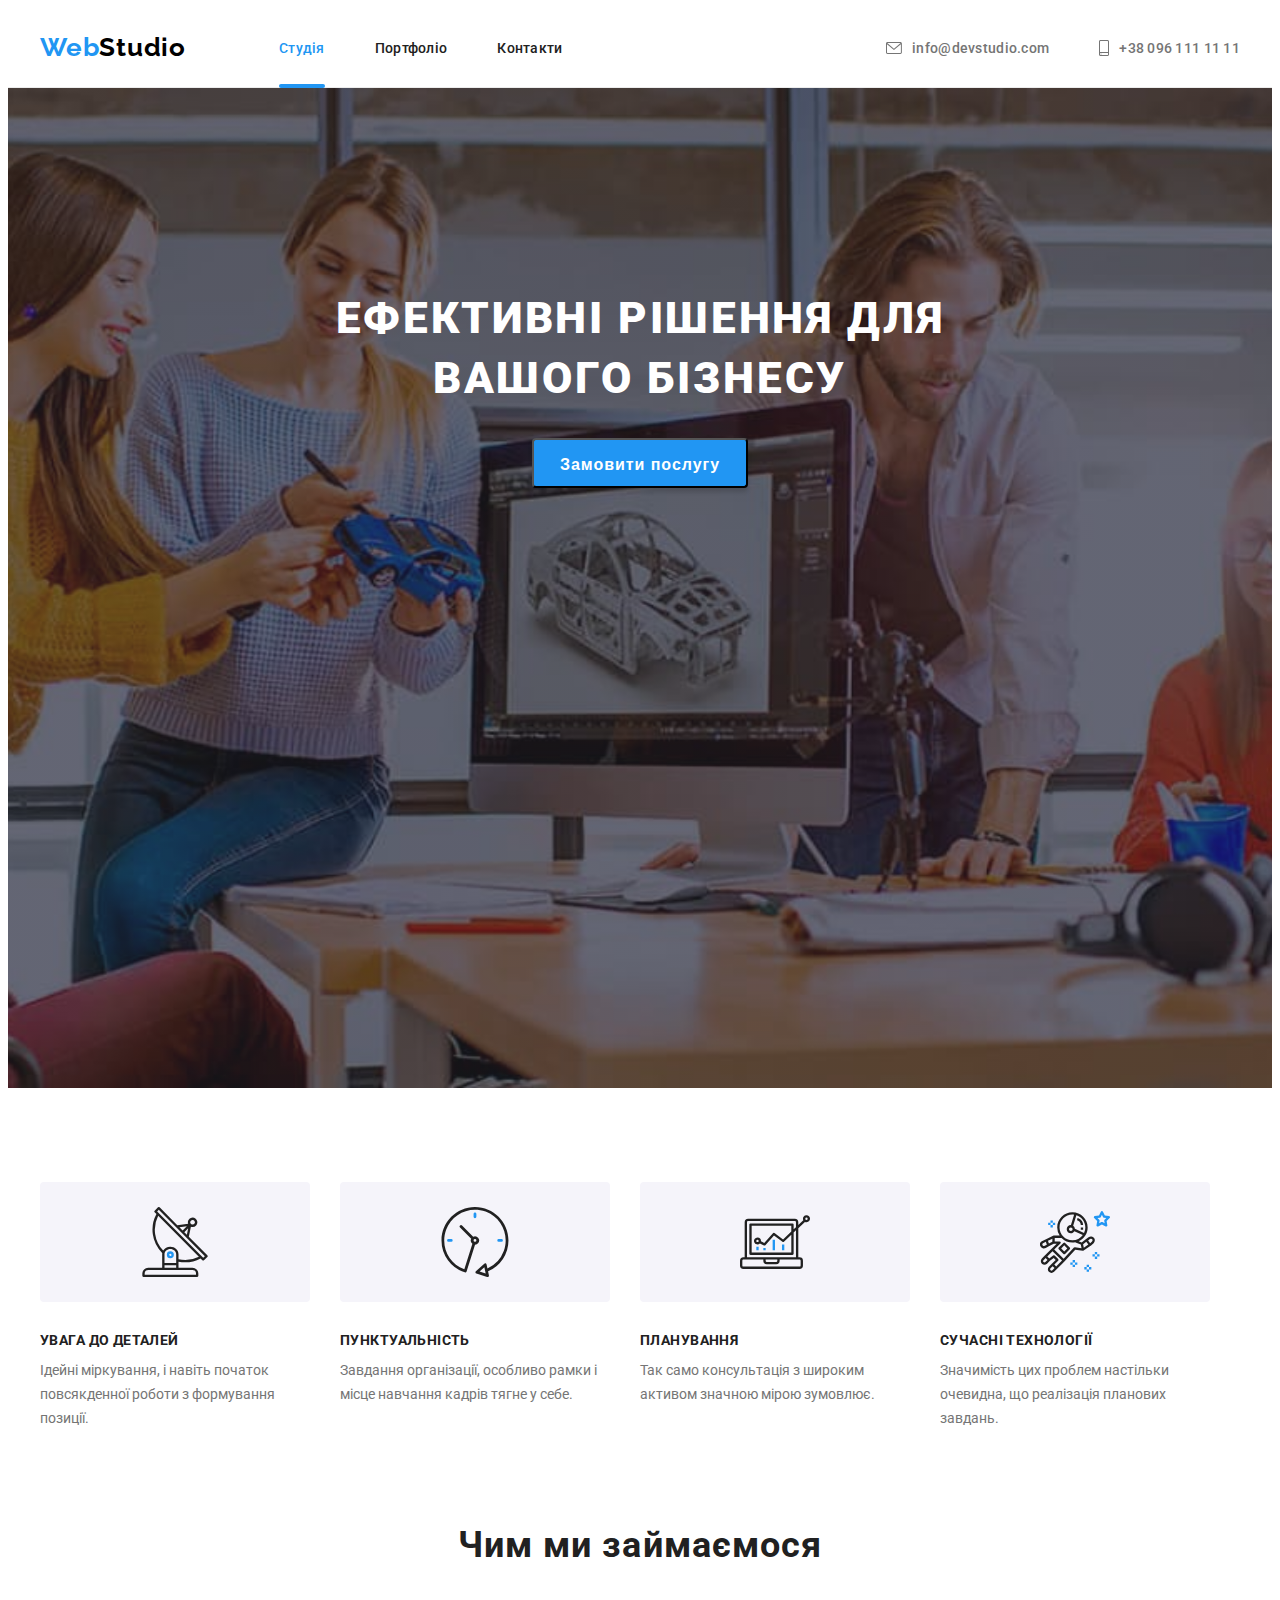
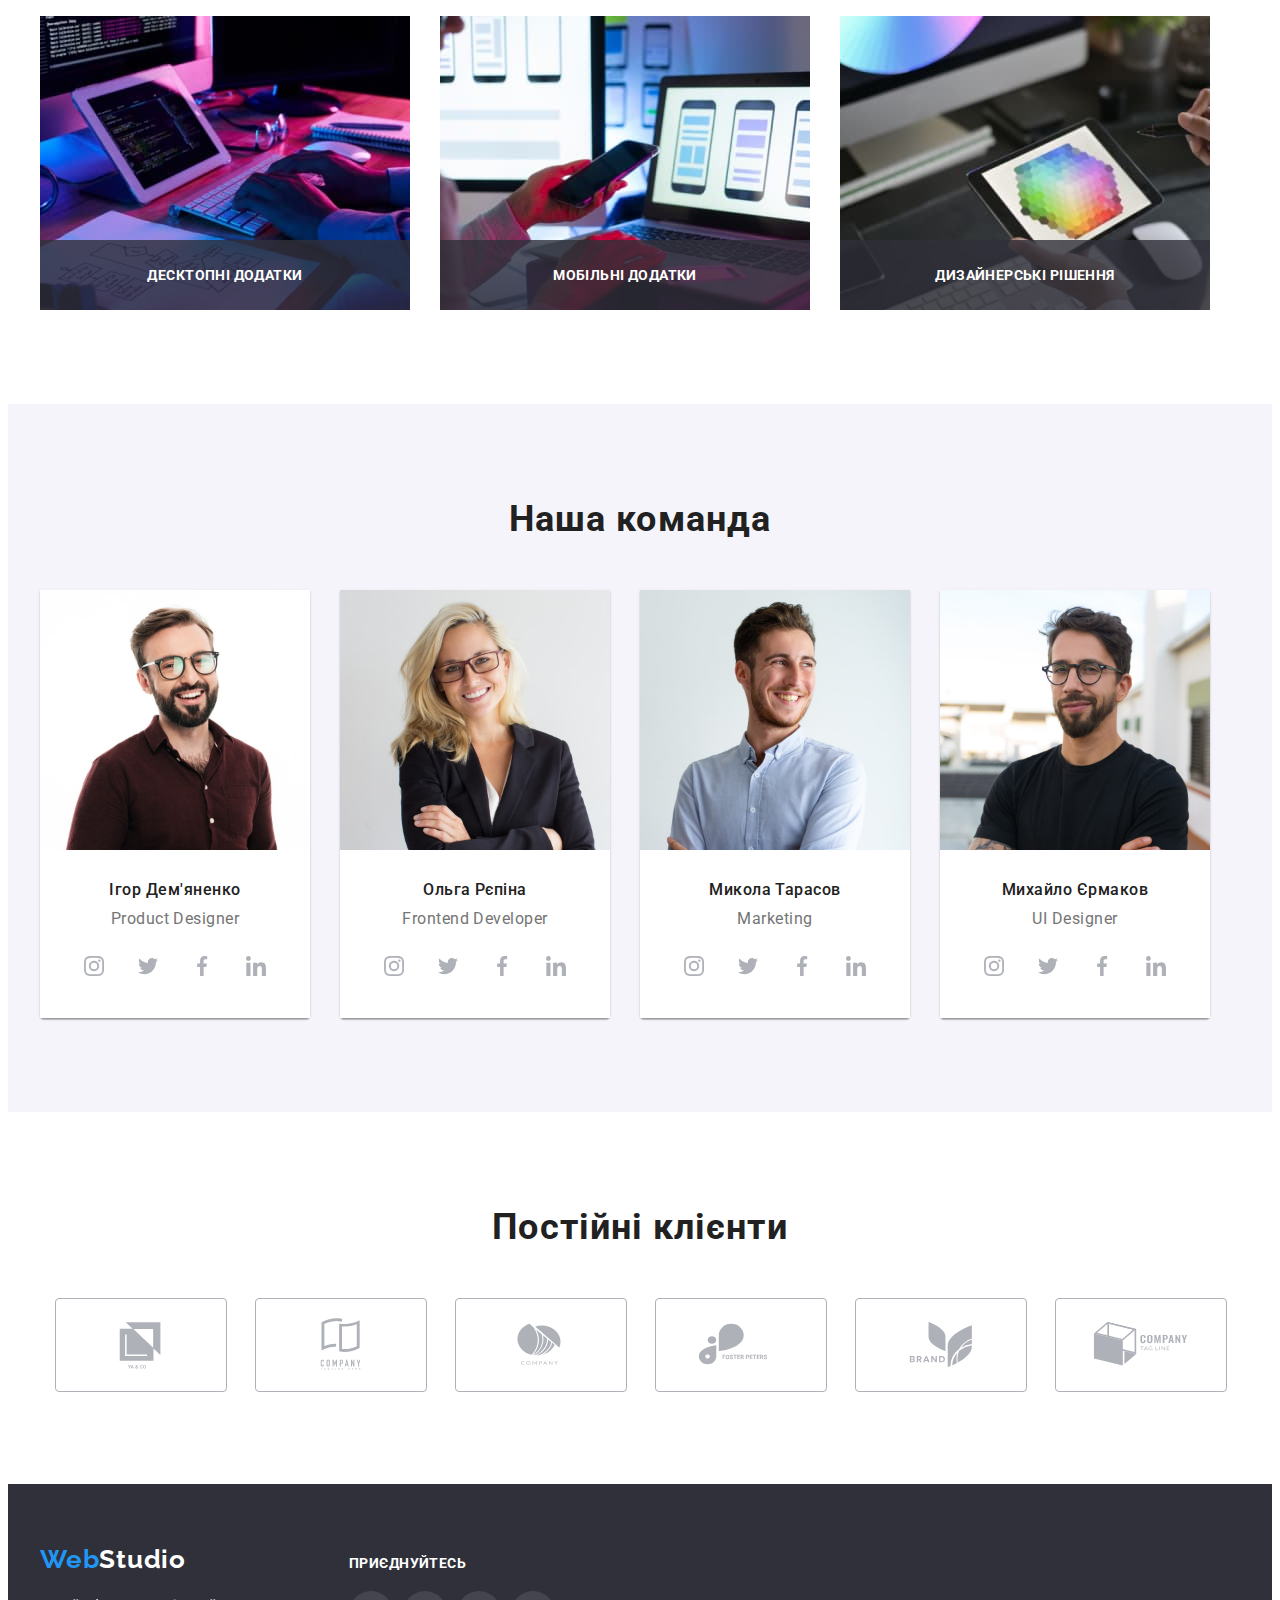
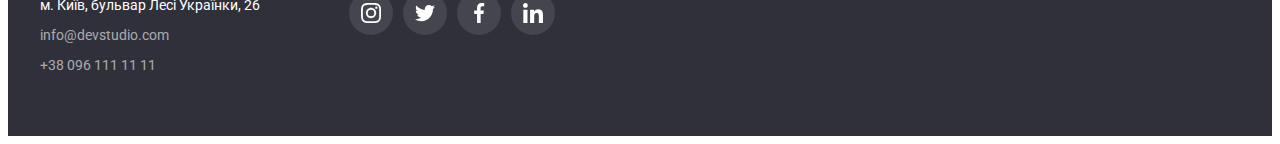
==== commit 87421c09: "готова до здачі" ====
--- a/index.html
+++ b/index.html
@@ -55,7 +55,7 @@
       <!-- HERO -->
       <section class="hero-section">
         <h1 class="hero-title">Ефективні рішення для вашого бізнесу</h1>
-        <button type="button" class="hero-button">Замовити послугу</button>
+        <button type="button" class="hero-button" data-modal-open>Замовити послугу</button>
       </section>
       <!-- Особливості роботи -->
       <section class="section">
@@ -583,12 +583,16 @@
         </div>
       </div>
     </footer>
-    <div class="backdrop">
+    <!-- Модальне вікно -->
+    <div class="backdrop is-hidden" data-modal>
       <div class="modal">
-        <button>
-          <svg></svg>
+        <button class="modal-btn" data-modal-close>
+          <svg class="icon-btn" width="30" height="30">
+            <use href="./images/icons.svg#icon-close"></use>
+          </svg>
         </button>
       </div>
     </div>
+    <script src="./js/modal.js"></script>
   </body>
 </html>
--- a/css/styles.css
+++ b/css/styles.css
@@ -653,3 +653,111 @@
 .card-project:focus {
   box-shadow: 0px 1px 1px #0000001f, 0px 4px 4px #0000000f, 1px 4px 6px #00000029;
 }
+
+.project-thumb {
+  position: relative;
+  overflow: hidden;
+}
+
+.project-overlay {
+  position: absolute;
+  top: 0;
+  left: 0;
+
+  display: flex;
+  align-items: center;
+
+  padding: 0 24px;
+  width: 100%;
+  height: 100%;
+
+  background: #2196f3e6;
+
+  transform: translateY(100%);
+  transition-property: transform;
+  transition-duration: var(--anim-time);
+  transition-timing-function: var(--anim-ft);
+
+  user-select: none;
+}
+
+.text-project-overlay {
+  font-weight: 400;
+  font-size: 18px;
+  line-height: calc(28 / 18);
+  letter-spacing: 0.03em;
+  color: var(--basic-white-color);
+}
+
+.card-project:hover .project-overlay {
+  transform: translateY(0);
+}
+
+/* Модальне вікно */
+
+.backdrop {
+  position: fixed;
+  top: 0;
+  left: 0;
+
+  width: 100%;
+  height: 100%;
+
+  background-color: #00000033;
+
+  transition-property: opacity, visibility;
+  transition-duration: var(--anim-time);
+  transition-timing-function: var(--anim-ft);
+}
+
+.backdrop.is-hidden {
+  opacity: 0;
+  visibility: hidden;
+  pointer-events: none;
+}
+
+.modal {
+  position: absolute;
+  top: 50%;
+  left: 50%;
+  transform: translateX(-50%) translateY(-50%);
+
+  width: 528px;
+  height: 581px;
+
+  background: var(--basic-white-color);
+  box-shadow: 0px 1px 3px rgba(0, 0, 0, 0.12), 0px 1px 1px rgba(0, 0, 0, 0.14),
+    0px 2px 1px rgba(0, 0, 0, 0.2);
+  border-radius: 4px;
+
+  transition-property: opasity, transform;
+  transition-duration: var(--anim-time);
+  transition-timing-function: var(--anim-ft);
+}
+
+.backdrop.is-hidden .modal {
+  opacity: 0;
+  transform: translate(-50%, 75%) scale(0.2);
+}
+
+.modal-btn {
+  position: absolute;
+  top: 8px;
+  right: 8px;
+
+  padding: 0;
+  display: inline-flex;
+  justify-content: center;
+  align-items: center;
+
+  color: #0000001a;
+
+  border-radius: 50%;
+  background: var(--basic-white-color);
+  border: 1px solid #0000001a;
+  cursor: pointer;
+}
+
+.modal-btn {
+  fill: currentColor;
+}
